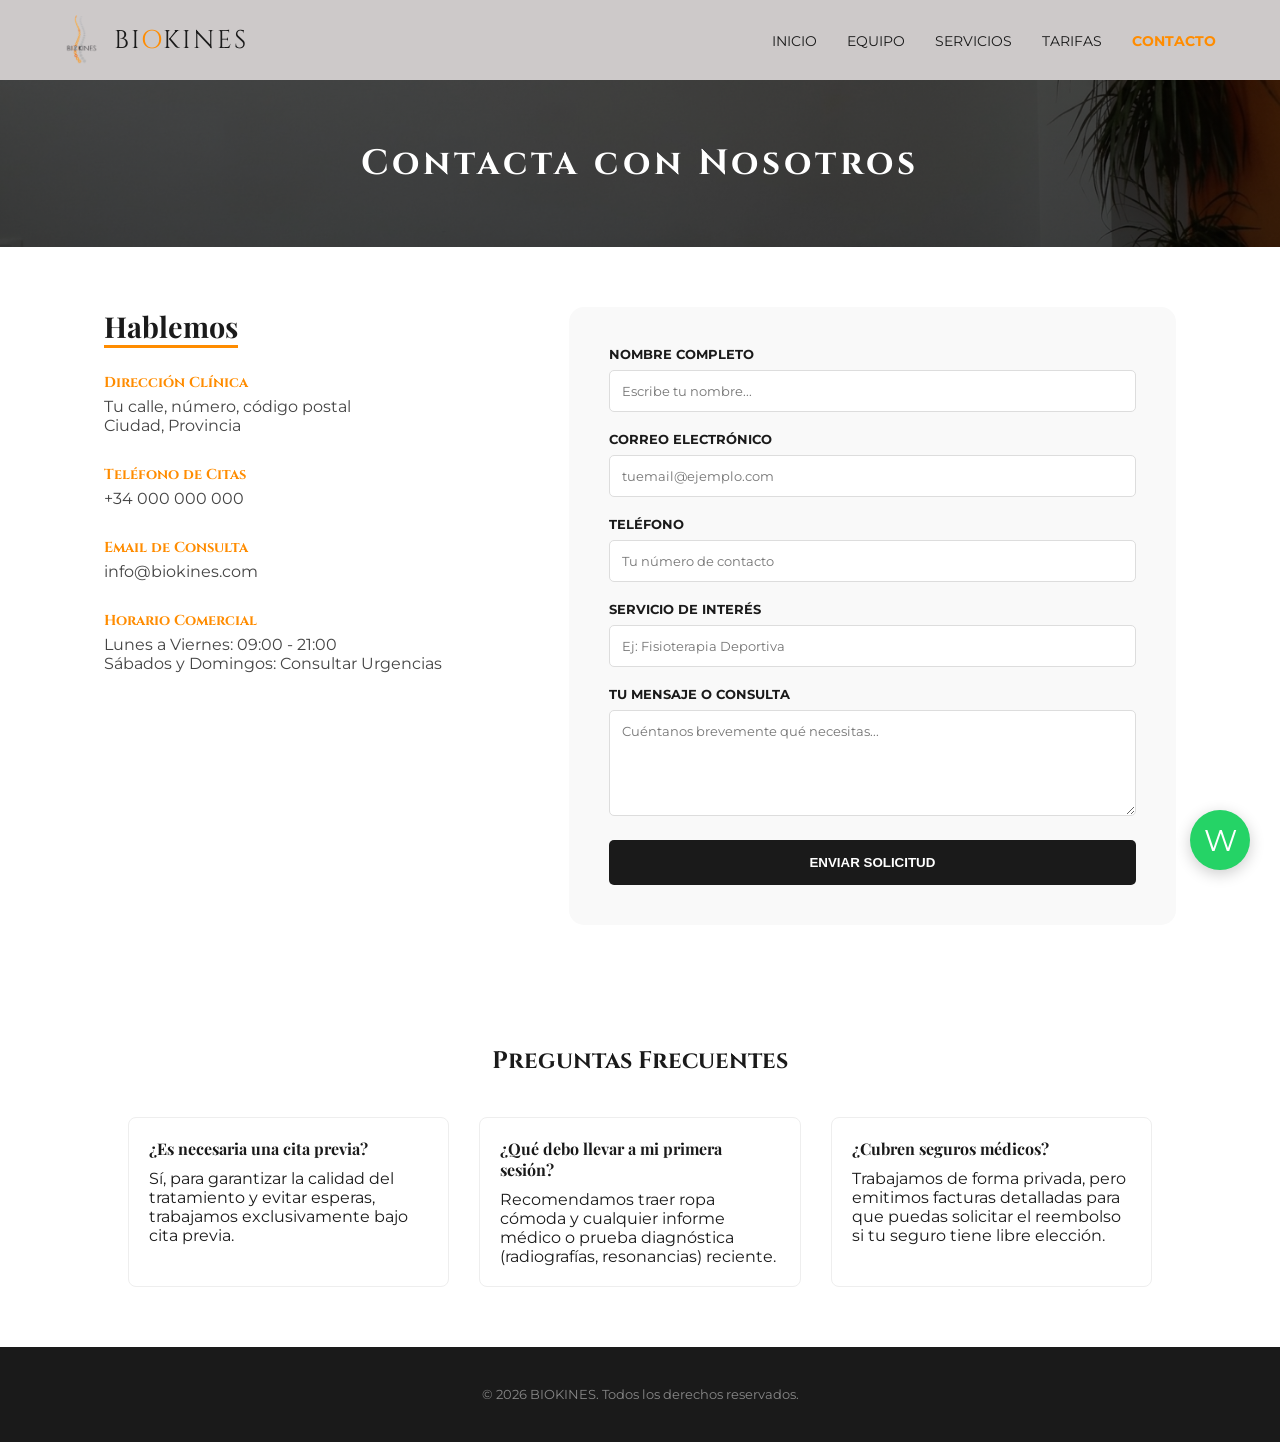
==== contacto.html @ c841ff96 "Add files via upload" ====
<!DOCTYPE html>
<html lang="es">
<head>
    <meta charset="UTF-8">
    <meta name="viewport" content="width=device-width, initial-scale=1.0">
    <title>Contacto | Biokines</title>
    <link href="https://fonts.googleapis.com/css2?family=Cinzel:wght@600&family=Playfair+Display:ital,wght@0,700;1,700&family=Montserrat:wght@300;400;700&display=swap" rel="stylesheet">
    
    <style>
        :root {
            --naranja: #FF8C00;
            --negro: #1a1a1a;
            --gris-suave: #f9f9f9;
            --blanco: #ffffff;
            --gris: #cdc9c9;
            --whatsapp: #25d366;
        }

        * { margin: 0; padding: 0; box-sizing: border-box; }
        body { font-family: 'Montserrat', sans-serif; background: var(--blanco); color: var(--negro); }

        /* NAVBAR */
        nav { 
            display: flex; justify-content: space-between; align-items: center; 
            padding: 15px 5%; background: var(--gris); position: sticky; top: 0; z-index: 1000;
        }
        .logo-container { display: flex; align-items: center; text-decoration: none; }
        .logo-img { height: 50px; margin-right: 15px; }
        .logo-text { font-family: 'Cinzel', serif; font-size: 1.6rem; color: var(--negro); letter-spacing: 2px; }
        .logo-text span { color: var(--naranja); }
        .nav-links { display: flex; list-style: none; gap: 30px; }
        .nav-links a { text-decoration: none; color: var(--negro); font-size: 0.85rem; text-transform: uppercase; }

        /* HEADER */
        .page-header {
            background: linear-gradient(rgba(0,0,0,0.7), rgba(0,0,0,0.7)), url('fotoinicio.jpg');
            background-size: cover; background-position: center;
            color: white; padding: 60px 5%; text-align: center;
        }
        .page-header h1 { font-family: 'Cinzel', serif; font-size: 2.2rem; letter-spacing: 4px; }

        /* SECCIÓN CONTACTO */
        .contacto-container { max-width: 1200px; margin: 60px auto; padding: 0 5%; display: grid; grid-template-columns: 1fr 1.5fr; gap: 60px; }

        /* Información Izquierda */
        .info-contacto h2 { font-family: 'Playfair Display', serif; font-size: 1.8rem; margin-bottom: 25px; border-bottom: 3px solid var(--naranja); display: inline-block; }
        .dato { margin-bottom: 30px; }
        .dato h3 { font-family: 'Cinzel', serif; font-size: 0.9rem; margin-bottom: 5px; color: var(--naranja); }
        .dato p { font-size: 1rem; color: #444; }

        /* Formulario Derecha */
        .formulario-contacto { background: var(--gris-suave); padding: 40px; border-radius: 15px; }
        .form-group { margin-bottom: 20px; }
        .form-group label { display: block; font-size: 0.8rem; font-weight: 700; margin-bottom: 8px; text-transform: uppercase; }
        .form-group input, .form-group textarea { width: 100%; padding: 12px; border: 1px solid #ddd; border-radius: 5px; font-family: 'Montserrat', sans-serif; }
        .btn-enviar { width: 100%; padding: 15px; background: var(--negro); color: white; border: none; border-radius: 5px; font-weight: 700; cursor: pointer; transition: 0.3s; text-transform: uppercase; }
        .btn-enviar:hover { background: var(--naranja); }

        /* EXTRA: SECCIÓN FAQ */
        .faq-section { background: #fff; padding: 60px 10%; text-align: center; }
        .faq-grid { display: grid; grid-template-columns: repeat(auto-fit, minmax(300px, 1fr)); gap: 30px; margin-top: 40px; text-align: left; }
        .faq-item { background: white; padding: 20px; border: 1px solid #eee; border-radius: 8px; }
        .faq-item h4 { font-family: 'Playfair Display', serif; margin-bottom: 10px; color: var(--negro); }

        /* BOTÓN WHATSAPP FLOTANTE */
        .whatsapp-float {
            position: fixed; bottom: 30px; right: 30px; background: var(--whatsapp); color: white;
            width: 60px; height: 60px; border-radius: 50%; display: flex; justify-content: center;
            align-items: center; text-decoration: none; font-size: 30px; box-shadow: 0 4px 15px rgba(0,0,0,0.2); z-index: 100;
        }

        @media (max-width: 900px) {
            .contacto-container { grid-template-columns: 1fr; }
        }
    </style>
</head>
<body>

    <nav>
        <a href="index.html" class="logo-container">
            <img src="LOGO3.jpg" alt="Biokines" class="logo-img">
            <div class="logo-text">BI<span>O</span>KINES</div>
        </a>
        <ul class="nav-links">
            <li><a href="index.html">Inicio</a></li>
            <li><a href="equipo.html">Equipo</a></li>
            <li><a href="servicios.html">Servicios</a></li>
            <li><a href="tarifas.html">Tarifas</a></li>
            <li><a href="contacto.html" style="color: var(--naranja); font-weight: 700;">Contacto</a></li>
        </ul>
    </nav>

    <header class="page-header">
        <h1>Contacta con Nosotros</h1>
    </header>

    <main class="contacto-container">
        <section class="info-contacto">
            <h2>Hablemos</h2>
            <div class="dato">
                <h3>Dirección Clínica</h3>
                <p>Tu calle, número, código postal</p>
                <p>Ciudad, Provincia</p>
            </div>
            <div class="dato">
                <h3>Teléfono de Citas</h3>
                <p>+34 000 000 000</p>
            </div>
            <div class="dato">
                <h3>Email de Consulta</h3>
                <p>info@biokines.com</p>
            </div>
            <div class="dato">
                <h3>Horario Comercial</h3>
                <p>Lunes a Viernes: 09:00 - 21:00</p>
                <p>Sábados y Domingos: Consultar Urgencias</p>
            </div>
        </section>

        <section class="formulario-contacto">
            <form action="#">
                <div class="form-group">
                    <label>Nombre Completo</label>
                    <input type="text" placeholder="Escribe tu nombre...">
                </div>
                <div class="form-group">
                    <label>Correo Electrónico</label>
                    <input type="email" placeholder="tuemail@ejemplo.com">
                </div>
                <div class="form-group">
                    <label>Teléfono</label>
                    <input type="tel" placeholder="Tu número de contacto">
                </div>
                <div class="form-group">
                    <label>Servicio de interés</label>
                    <input type="text" placeholder="Ej: Fisioterapia Deportiva">
                </div>
                <div class="form-group">
                    <label>Tu mensaje o consulta</label>
                    <textarea rows="5" placeholder="Cuéntanos brevemente qué necesitas..."></textarea>
                </div>
                <button type="submit" class="btn-enviar">Enviar Solicitud</button>
            </form>
        </section>
    </main>

    <section class="faq-section">
        <h2 style="font-family: 'Cinzel', serif;">Preguntas Frecuentes</h2>
        <div class="faq-grid">
            <div class="faq-item">
                <h4>¿Es necesaria una cita previa?</h4>
                <p>Sí, para garantizar la calidad del tratamiento y evitar esperas, trabajamos exclusivamente bajo cita previa.</p>
            </div>
            <div class="faq-item">
                <h4>¿Qué debo llevar a mi primera sesión?</h4>
                <p>Recomendamos traer ropa cómoda y cualquier informe médico o prueba diagnóstica (radiografías, resonancias) reciente.</p>
            </div>
            <div class="faq-item">
                <h4>¿Cubren seguros médicos?</h4>
                <p>Trabajamos de forma privada, pero emitimos facturas detalladas para que puedas solicitar el reembolso si tu seguro tiene libre elección.</p>
            </div>
        </div>
    </section>

    <a href="https://wa.me/tu_numero_aqui" class="whatsapp-float" target="_blank">
        W
    </a>

    <footer style="background: var(--negro); color: #888; padding: 40px 5%; text-align: center; font-size: 0.8rem;">
        <p>© 2026 BIOKINES. Todos los derechos reservados.</p>
    </footer>

</body>
</html>
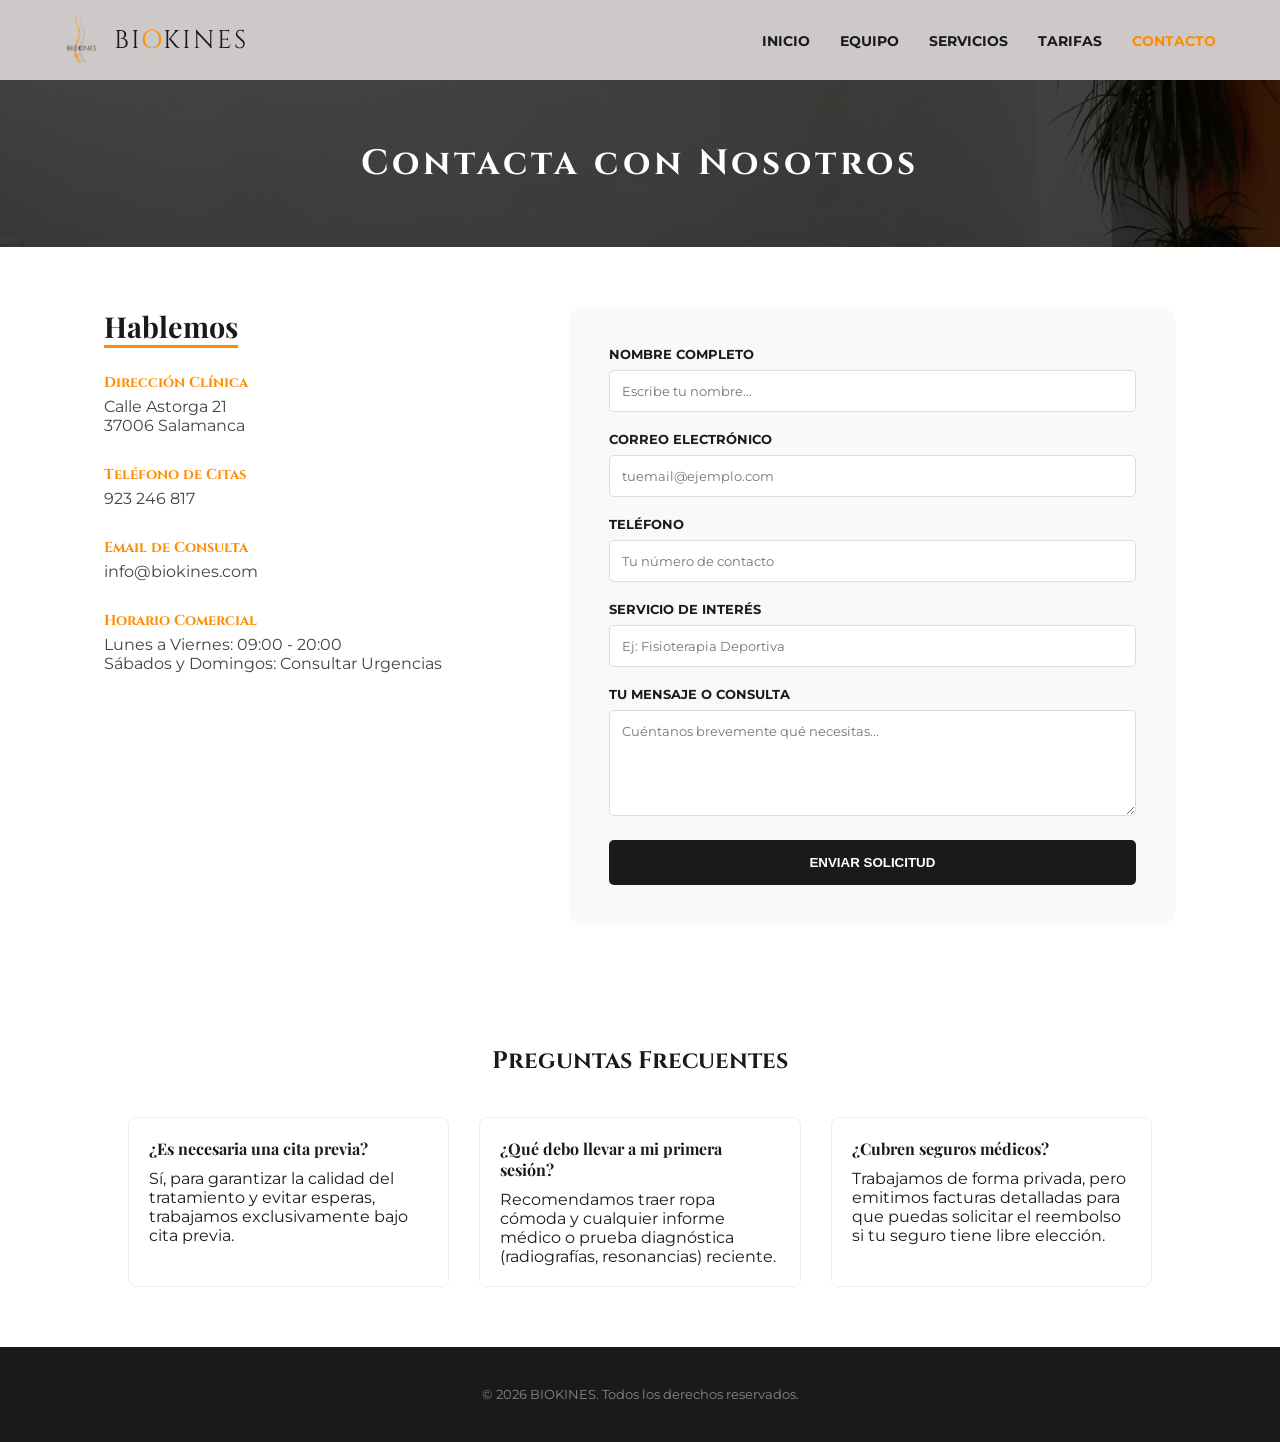
==== commit 723a8940: "Add files via upload" ====
--- a/contacto.html
+++ b/contacto.html
@@ -17,7 +17,7 @@
         }
 
         * { margin: 0; padding: 0; box-sizing: border-box; }
-        body { font-family: 'Montserrat', sans-serif; background: var(--blanco); color: var(--negro); }
+        body { font-family: 'Montserrat', sans-serif; background: var(--blanco); color: var(--negro); overflow-x: hidden; }
 
         /* NAVBAR */
         nav { 
@@ -29,7 +29,11 @@
         .logo-text { font-family: 'Cinzel', serif; font-size: 1.6rem; color: var(--negro); letter-spacing: 2px; }
         .logo-text span { color: var(--naranja); }
         .nav-links { display: flex; list-style: none; gap: 30px; }
-        .nav-links a { text-decoration: none; color: var(--negro); font-size: 0.85rem; text-transform: uppercase; }
+        .nav-links a { text-decoration: none; color: var(--negro); font-size: 0.85rem; text-transform: uppercase; font-weight: 700; }
+
+        /* BOTÓN MÓVIL */
+        .menu-toggle { display: none; flex-direction: column; cursor: pointer; gap: 5px; }
+        .menu-toggle span { width: 25px; height: 3px; background: var(--negro); border-radius: 2px; }
 
         /* HEADER */
         .page-header {
@@ -62,15 +66,18 @@
         .faq-item { background: white; padding: 20px; border: 1px solid #eee; border-radius: 8px; }
         .faq-item h4 { font-family: 'Playfair Display', serif; margin-bottom: 10px; color: var(--negro); }
 
-        /* BOTÓN WHATSAPP FLOTANTE */
-        .whatsapp-float {
-            position: fixed; bottom: 30px; right: 30px; background: var(--whatsapp); color: white;
-            width: 60px; height: 60px; border-radius: 50%; display: flex; justify-content: center;
-            align-items: center; text-decoration: none; font-size: 30px; box-shadow: 0 4px 15px rgba(0,0,0,0.2); z-index: 100;
-        }
 
         @media (max-width: 900px) {
-            .contacto-container { grid-template-columns: 1fr; }
+            .menu-toggle { display: flex; }
+            .nav-links {
+                display: none; flex-direction: column; position: absolute;
+                top: 80px; left: 0; width: 100%; background: var(--gris); padding: 20px;
+                box-shadow: 0 10px 10px rgba(0,0,0,0.1);
+            }
+            .nav-links.active { display: flex; }
+            .contacto-container { grid-template-columns: 1fr; gap: 40px; }
+            .page-header h1 { font-size: 1.8rem; }
+            .formulario-contacto { padding: 25px; }
         }
     </style>
 </head>
@@ -81,7 +88,10 @@
             <img src="LOGO3.jpg" alt="Biokines" class="logo-img">
             <div class="logo-text">BI<span>O</span>KINES</div>
         </a>
-        <ul class="nav-links">
+        <div class="menu-toggle" id="mobile-menu">
+            <span></span><span></span><span></span>
+        </div>
+        <ul class="nav-links" id="nav-list">
             <li><a href="index.html">Inicio</a></li>
             <li><a href="equipo.html">Equipo</a></li>
             <li><a href="servicios.html">Servicios</a></li>
@@ -99,12 +109,12 @@
             <h2>Hablemos</h2>
             <div class="dato">
                 <h3>Dirección Clínica</h3>
-                <p>Tu calle, número, código postal</p>
-                <p>Ciudad, Provincia</p>
+                <p>Calle Astorga 21</p>
+                <p>37006 Salamanca</p>
             </div>
             <div class="dato">
                 <h3>Teléfono de Citas</h3>
-                <p>+34 000 000 000</p>
+                <p>923 246 817</p>
             </div>
             <div class="dato">
                 <h3>Email de Consulta</h3>
@@ -112,7 +122,7 @@
             </div>
             <div class="dato">
                 <h3>Horario Comercial</h3>
-                <p>Lunes a Viernes: 09:00 - 21:00</p>
+                <p>Lunes a Viernes: 09:00 - 20:00</p>
                 <p>Sábados y Domingos: Consultar Urgencias</p>
             </div>
         </section>
@@ -162,13 +172,19 @@
         </div>
     </section>
 
-    <a href="https://wa.me/tu_numero_aqui" class="whatsapp-float" target="_blank">
-        W
-    </a>
 
     <footer style="background: var(--negro); color: #888; padding: 40px 5%; text-align: center; font-size: 0.8rem;">
         <p>© 2026 BIOKINES. Todos los derechos reservados.</p>
     </footer>
 
+    <script>
+        const menuToggle = document.getElementById('mobile-menu');
+        const navList = document.getElementById('nav-list');
+
+        menuToggle.addEventListener('click', () => {
+            navList.classList.toggle('active');
+        });
+    </script>
+
 </body>
 </html>
